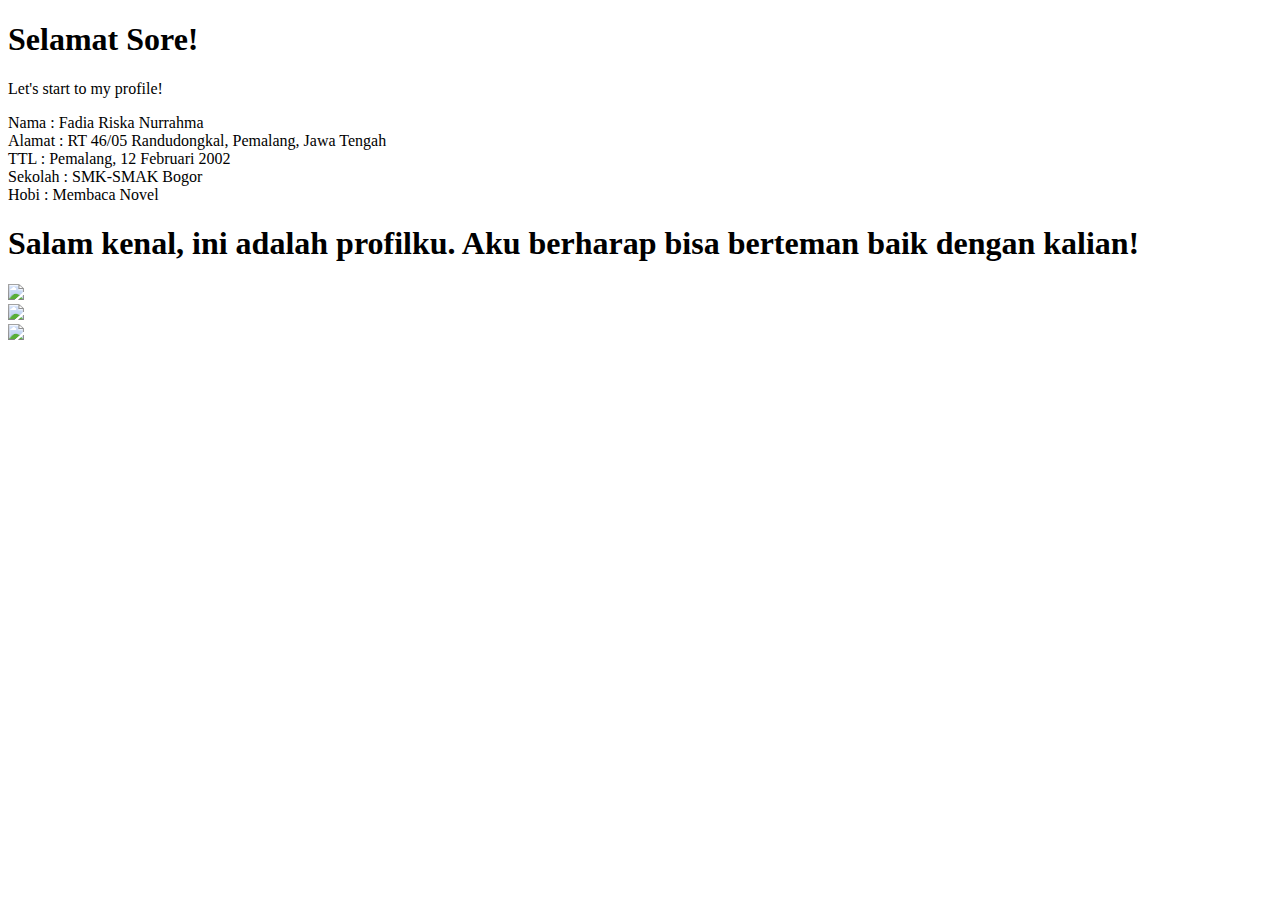
==== index.html @ 0d0b1e8d "Add files via upload" ====
<!DOCTYPE html>
<html>
<head>
	<title>Data Diri Saya!</title>
</head>
<body>
<h1> Selamat Sore! </h1>
<p> Let's start to my profile!
 <li>Nama	: Fadia Riska Nurrahma</li>
	<li>Alamat	: RT 46/05 Randudongkal, Pemalang, Jawa Tengah</li>
	<li>TTL 	: Pemalang, 12 Februari 2002</li>
	<li>Sekolah	: SMK-SMAK Bogor</li>
<li>Hobi	: Membaca Novel </li></p>
 <h1>Salam kenal, ini adalah profilku. Aku berharap bisa berteman baik dengan kalian!</h1>

<li><img src="gg.JPG">	</li>
<li><img src="waw.JPEG">	</li>
<li><img src="tugas gif fix animation.GIF">	</li>																																																																																																																																																																																																																																																																																																																																																																																																																																																																																																																																																																																																																																																																																																																																																																															
</body>
</html>
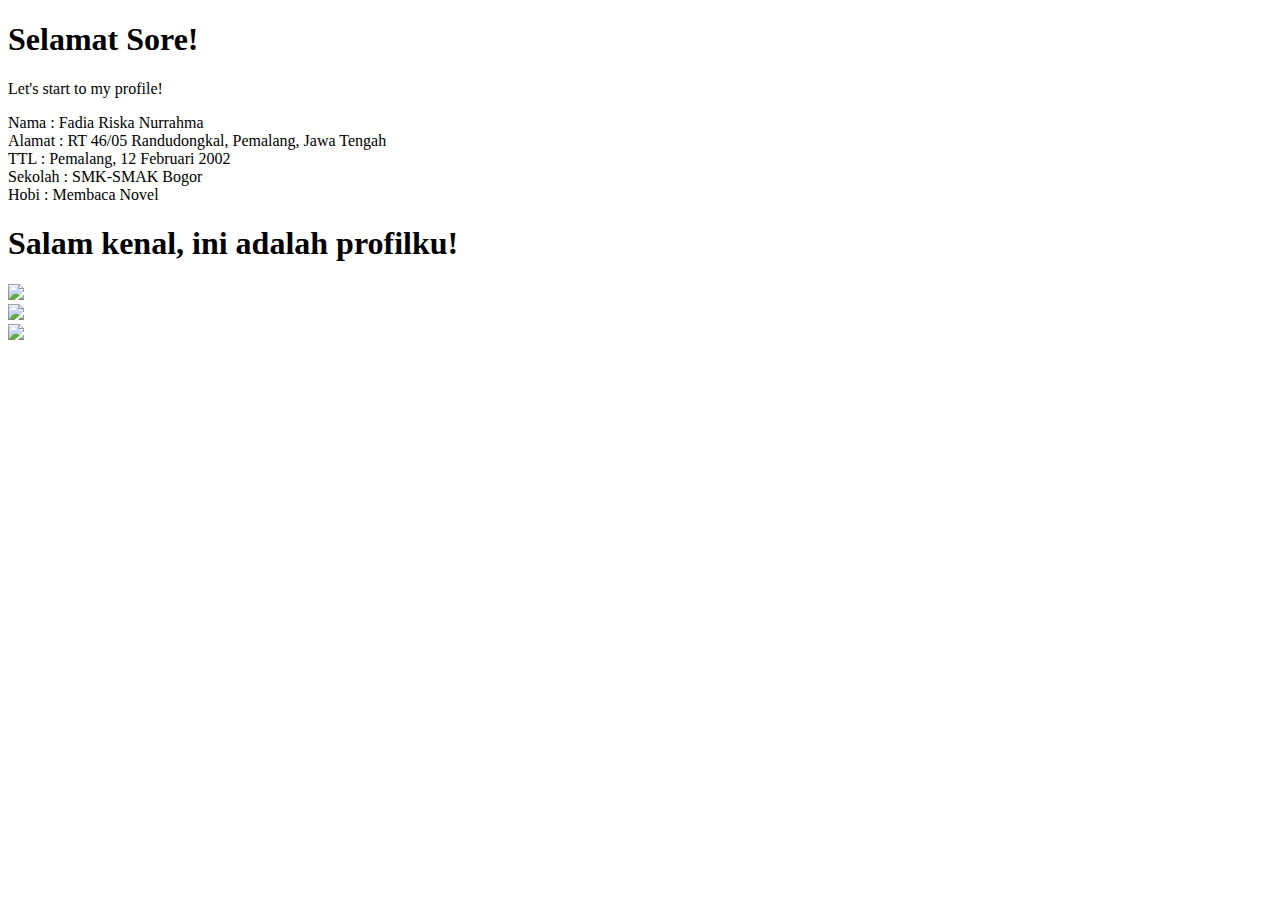
==== commit 27a6d8a6: "Add files via upload" ====
--- a/index.html
+++ b/index.html
@@ -11,10 +11,10 @@
 	<li>TTL 	: Pemalang, 12 Februari 2002</li>
 	<li>Sekolah	: SMK-SMAK Bogor</li>
 <li>Hobi	: Membaca Novel </li></p>
- <h1>Salam kenal, ini adalah profilku. Aku berharap bisa berteman baik dengan kalian!</h1>
+ <h1>Salam kenal, ini adalah profilku!</h1>
 
 <li><img src="gg.JPG">	</li>
-<li><img src="waw.JPEG">	</li>
-<li><img src="tugas gif fix animation.GIF">	</li>																																																																																																																																																																																																																																																																																																																																																																																																																																																																																																																																																																																																																																																																																																																																																																															
+<li><img src="waw.JPEG"></li>
+<li><img src="tugas gif fix animation.GIF"></li>																																																																																																																																																																																																																																																																																																																																																																																																																																																																																																																																																																																																																																																																																																																																																																															
 </body>
 </html>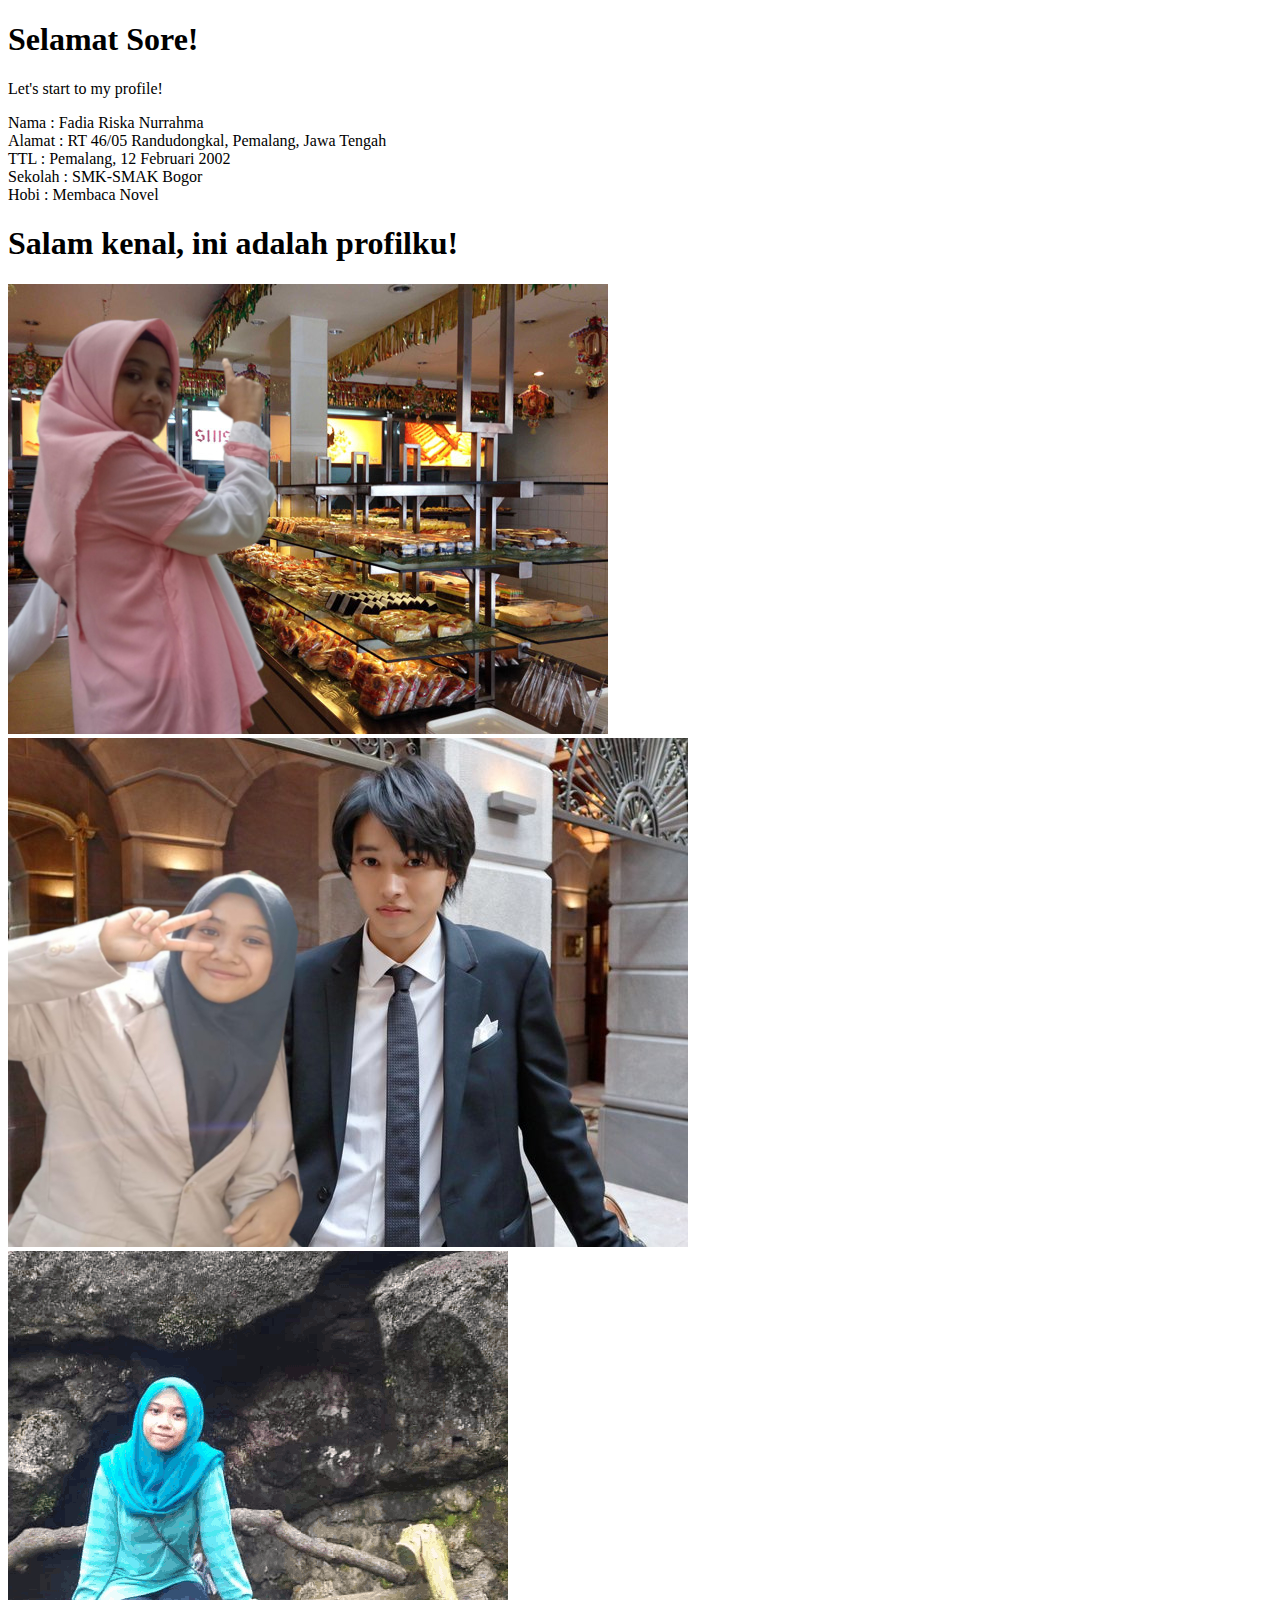
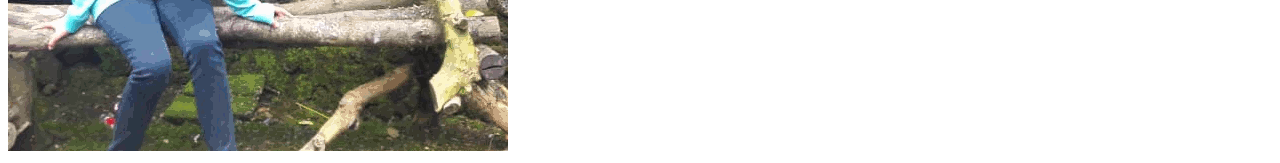
==== commit cafd321d: "Add files via upload" ====
--- a/index.html
+++ b/index.html
@@ -10,11 +10,10 @@
 	<li>Alamat	: RT 46/05 Randudongkal, Pemalang, Jawa Tengah</li>
 	<li>TTL 	: Pemalang, 12 Februari 2002</li>
 	<li>Sekolah	: SMK-SMAK Bogor</li>
-<li>Hobi	: Membaca Novel </li></p>
+<li>Hobi	: Membaca Novel </li>
  <h1>Salam kenal, ini adalah profilku!</h1>
 
-<li><img src="gg.JPG">	</li>
-<li><img src="waw.JPEG"></li>
-<li><img src="tugas gif fix animation.GIF"></li>																																																																																																																																																																																																																																																																																																																																																																																																																																																																																																																																																																																																																																																																																																																																																																															
-</body>
+<li><img src="gg.jpg"></li>
+<li><img src="waw.jpeg"></li>
+<li><img src="tugas gif fix animation.gif"></li>																								</body>
 </html>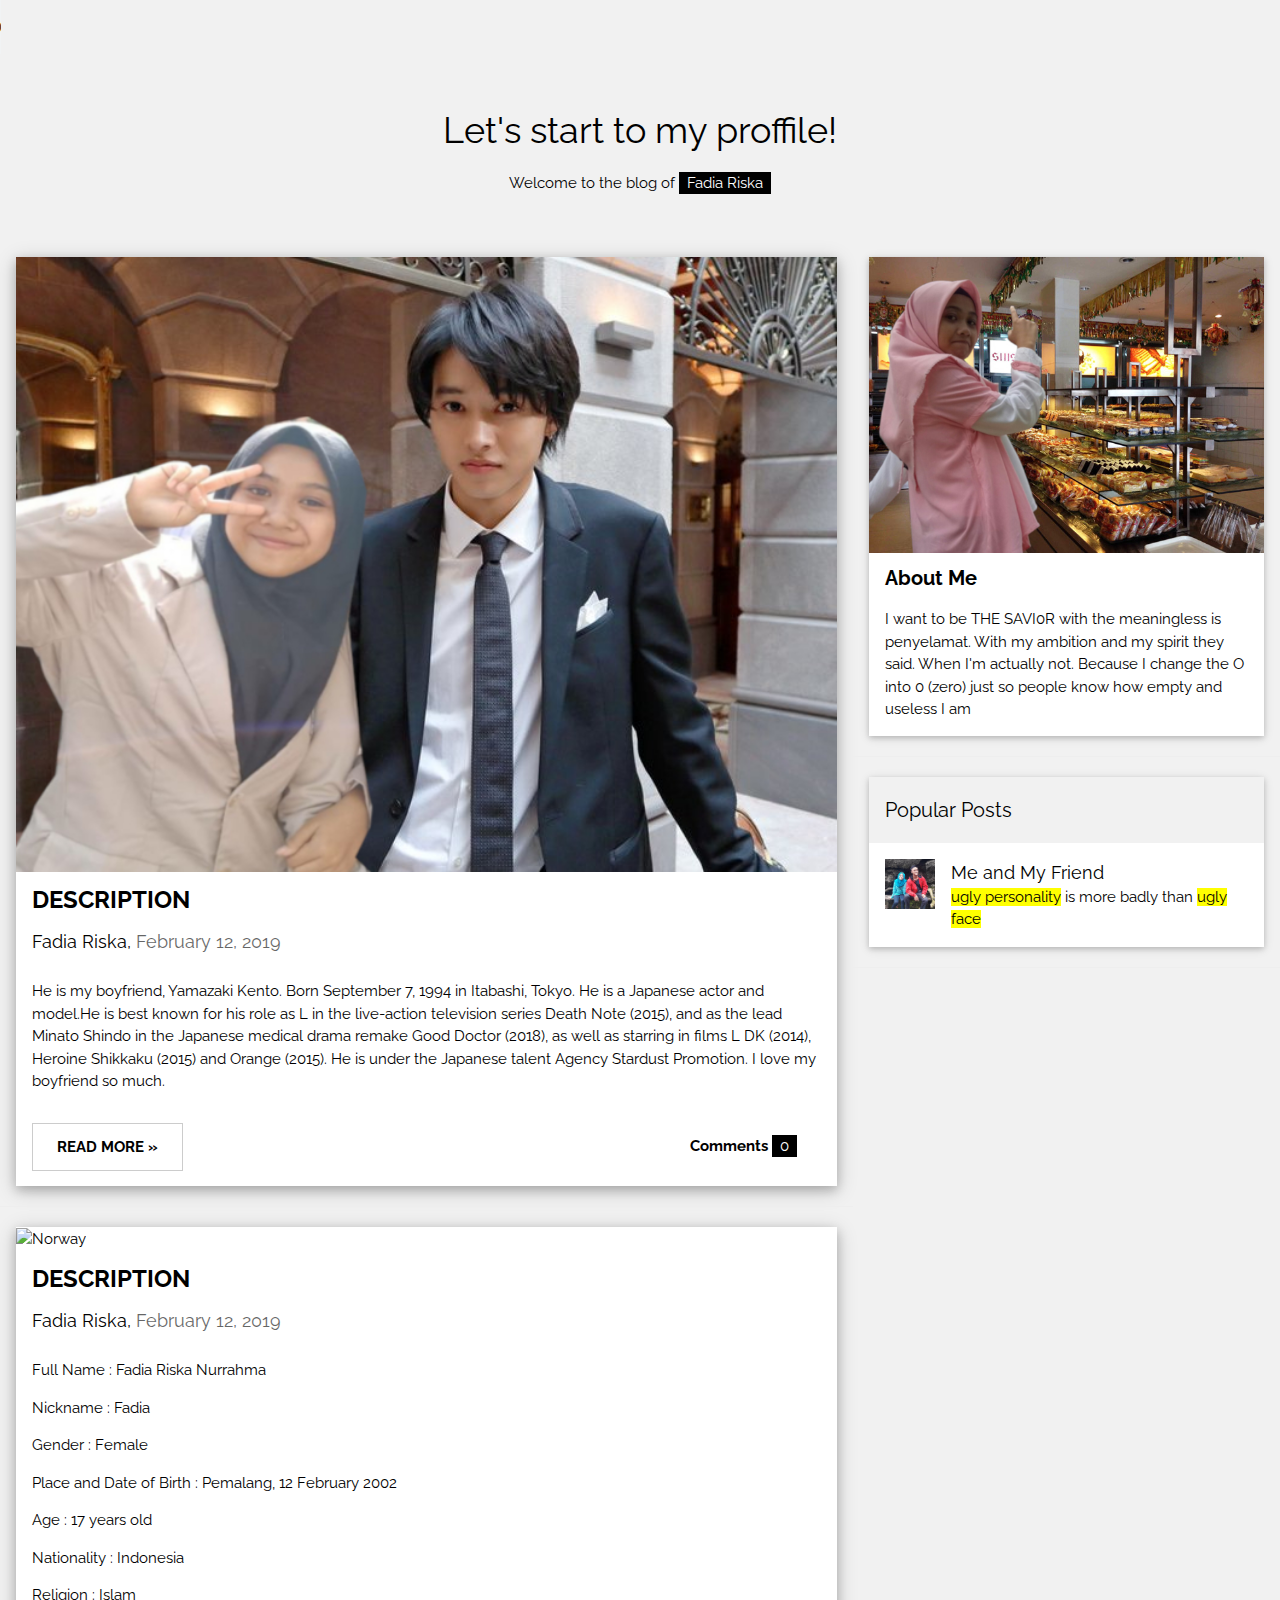
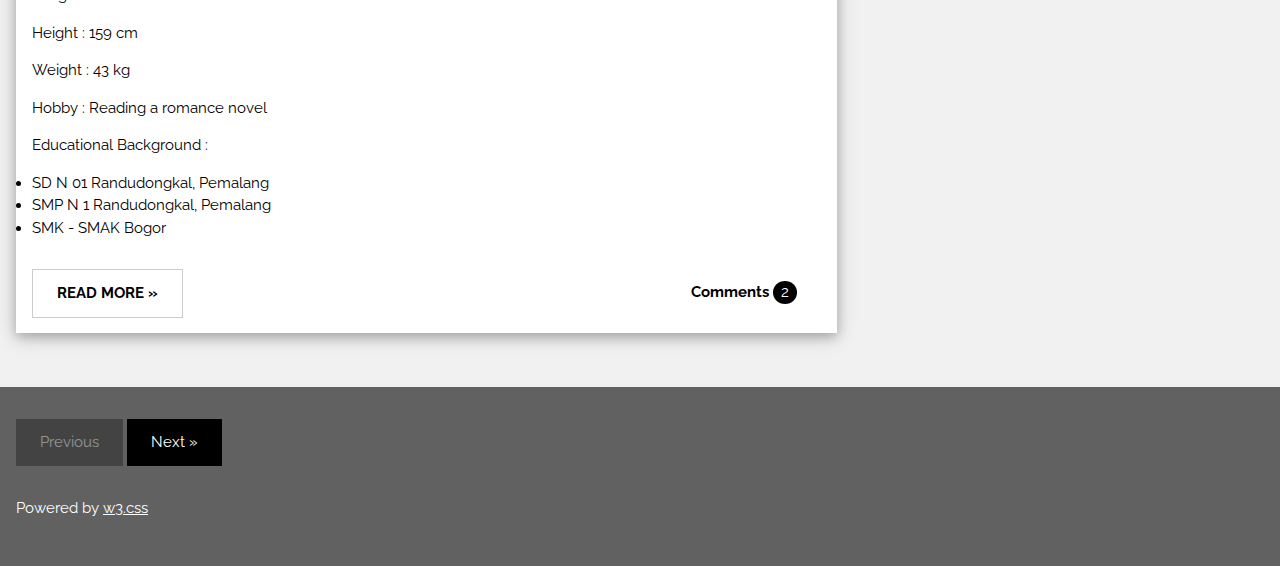
==== commit 21982ade: "Update index.html" ====
--- a/index.html
+++ b/index.html
@@ -1,19 +1,132 @@
 <!DOCTYPE html>
 <html>
-<head>
-	<title>Data Diri Saya!</title>
-</head>
-<body>
-<h1> Selamat Sore! </h1>
-<p> Let's start to my profile!
- <li>Nama	: Fadia Riska Nurrahma</li>
-	<li>Alamat	: RT 46/05 Randudongkal, Pemalang, Jawa Tengah</li>
-	<li>TTL 	: Pemalang, 12 Februari 2002</li>
-	<li>Sekolah	: SMK-SMAK Bogor</li>
-<li>Hobi	: Membaca Novel </li>
- <h1>Salam kenal, ini adalah profilku!</h1>
+<title>Fadia's Profie!</title>
+<meta charset="UTF-8">
+<meta name="viewport" content="width=device-width, initial-scale=1">
+<link rel="stylesheet" href="https://www.w3schools.com/w3css/4/w3.css">
+<link rel="stylesheet" href="https://fonts.googleapis.com/css?family=Raleway">
+<audio src="05. SAY YES.mp3" controls autoplay="05. SAY YES.mp3" loop="05. SAY YES.mp3">
+  </audio>
+<style>
+body,h1,h2,h3,h4,h5 {font-family: "Raleway", sans-serif}
+</style>
+<body class="w3-light-grey">
 
-<li><img src="gg.jpg"></li>
-<li><img src="waw.jpeg"></li>
-<li><img src="tugas gif fix animation.gif"></li>																								</body>
-</html>+<!-- w3-content defines a container for fixed size centered content, 
+and is wrapped around the whole page content, except for the footer in this example -->
+<div class="w3-content" style="max-width:1400px">
+
+<!-- Header -->
+<header class="w3-container w3-center w3-padding-32"> 
+  <h1> Let's start to my proffile!</h1>
+  <p>Welcome to the blog of <span class="w3-tag">Fadia Riska</span></p>
+</header>
+
+<!-- Grid -->
+<div class="w3-row">
+
+<!-- Blog entries -->
+<div class="w3-col l8 s12">
+  <!-- Blog entry -->
+  <div class="w3-card-4 w3-margin w3-white">
+    <img src="waw.jpeg" alt="Nature" style="width:100%">
+    <div class="w3-container">
+      <h3><b>DESCRIPTION</b></h3>
+      <h5>Fadia Riska, <span class="w3-opacity">February 12, 2019</span></h5>
+    </div>
+
+    <div class="w3-container">
+      <p>He is my boyfriend, Yamazaki Kento. Born September 7, 1994 in Itabashi, Tokyo. He is a Japanese actor and model.He is best known for his role as L in the live-action television series Death Note (2015), and as the lead Minato Shindo in the Japanese medical drama remake Good Doctor (2018), as well as starring in films L DK (2014), Heroine Shikkaku (2015) and Orange (2015). He is under the Japanese talent Agency Stardust Promotion. I love my boyfriend so much.</p>
+      <div class="w3-row">
+        <div class="w3-col m8 s12">
+          <p><button class="w3-button w3-padding-large w3-white w3-border"><b>READ MORE »</b></button></p>
+        </div>
+        <div class="w3-col m4 w3-hide-small">
+          <p><span class="w3-padding-large w3-right"><b>Comments  </b> <span class="w3-tag">0</span></span></p>
+        </div>
+      </div>
+    </div>
+  </div>
+  <hr>
+
+  <!-- Blog entry -->
+  <div class="w3-card-4 w3-margin w3-white">
+  <img src="/w3images/bridge.jpg" alt="Norway" style="width:100%">
+    <div class="w3-container">
+      <h3><b>DESCRIPTION</b></h3>
+      <h5>Fadia Riska, <span class="w3-opacity">February 12, 2019</span></h5>
+    </div>
+
+    <div class="w3-container">
+      <p> Full Name   : Fadia Riska Nurrahma </p>
+<p> Nickname    : Fadia </p>
+<p> Gender      : Female </p>
+<p> Place and Date of Birth : Pemalang, 12 February 2002 </p>
+<p> Age         : 17 years old </p>
+<p> Nationality : Indonesia</p>
+<p> Religion    : Islam </p>
+<p> Height      : 159 cm</p>
+<p> Weight      : 43 kg</p>
+<p> Hobby       : Reading a romance novel</p>
+<p> Educational Background</mark> : <li> SD N 01 Randudongkal, Pemalang </li>
+							  <li> SMP N 1 Randudongkal, Pemalang </li>
+							<li> SMK - SMAK Bogor </li> </p>
+      <div class="w3-row">
+        <div class="w3-col m8 s12">
+          <p><button class="w3-button w3-padding-large w3-white w3-border"><b>READ MORE »</b></button></p>
+        </div>
+        <div class="w3-col m4 w3-hide-small">
+          <p><span class="w3-padding-large w3-right"><b>Comments  </b> <span class="w3-badge">2</span></span></p>
+        </div>
+      </div>
+    </div>
+  </div>
+<!-- END BLOG ENTRIES -->
+</div>
+
+<!-- Introduction menu -->
+<div class="w3-col l4">
+  <!-- About Card -->
+  <div class="w3-card w3-margin w3-margin-top">
+  <img src="gg.jpg" style="width:100%">
+    <div class="w3-container w3-white">
+      <h4><b>About Me</b></h4>
+      <p>I want to be THE SAVI0R with the meaningless is penyelamat. With my ambition and my spirit they said. When I'm actually not. Because I change the O into 0 (zero) just so people know how empty and useless I am</p>
+    </div>
+  </div><hr>
+  
+  <!-- Posts -->
+  <div class="w3-card w3-margin">
+    <div class="w3-container w3-padding">
+      <h4>Popular Posts</h4>
+    </div>
+    <ul class="w3-ul w3-hoverable w3-white">
+      <li class="w3-padding-16">
+        <img src="tugas gif fix animation.gif" alt="Image" class="w3-left w3-margin-right" style="width:50px">
+        <span class="w3-large">Me and My Friend</span><br>
+        <span><mark>ugly personality</mark> is more badly than <mark>ugly face</mark></span>
+      </li>
+       
+    </ul>
+  </div>
+  <hr> 
+ 
+  
+<!-- END Introduction Menu -->
+</div>
+
+<!-- END GRID -->
+</div><br>
+
+<!-- END w3-content -->
+</div>
+
+<!-- Footer -->
+<footer class="w3-container w3-dark-grey w3-padding-32 w3-margin-top">
+  <button class="w3-button w3-black w3-disabled w3-padding-large w3-margin-bottom">Previous</button>
+  <button class="w3-button w3-black w3-padding-large w3-margin-bottom">Next »</button>
+  <p>Powered by <a href="https://www.w3schools.com/w3css/default.asp" target="_blank">w3.css</a></p>
+</footer>
+
+</body>
+</html>
